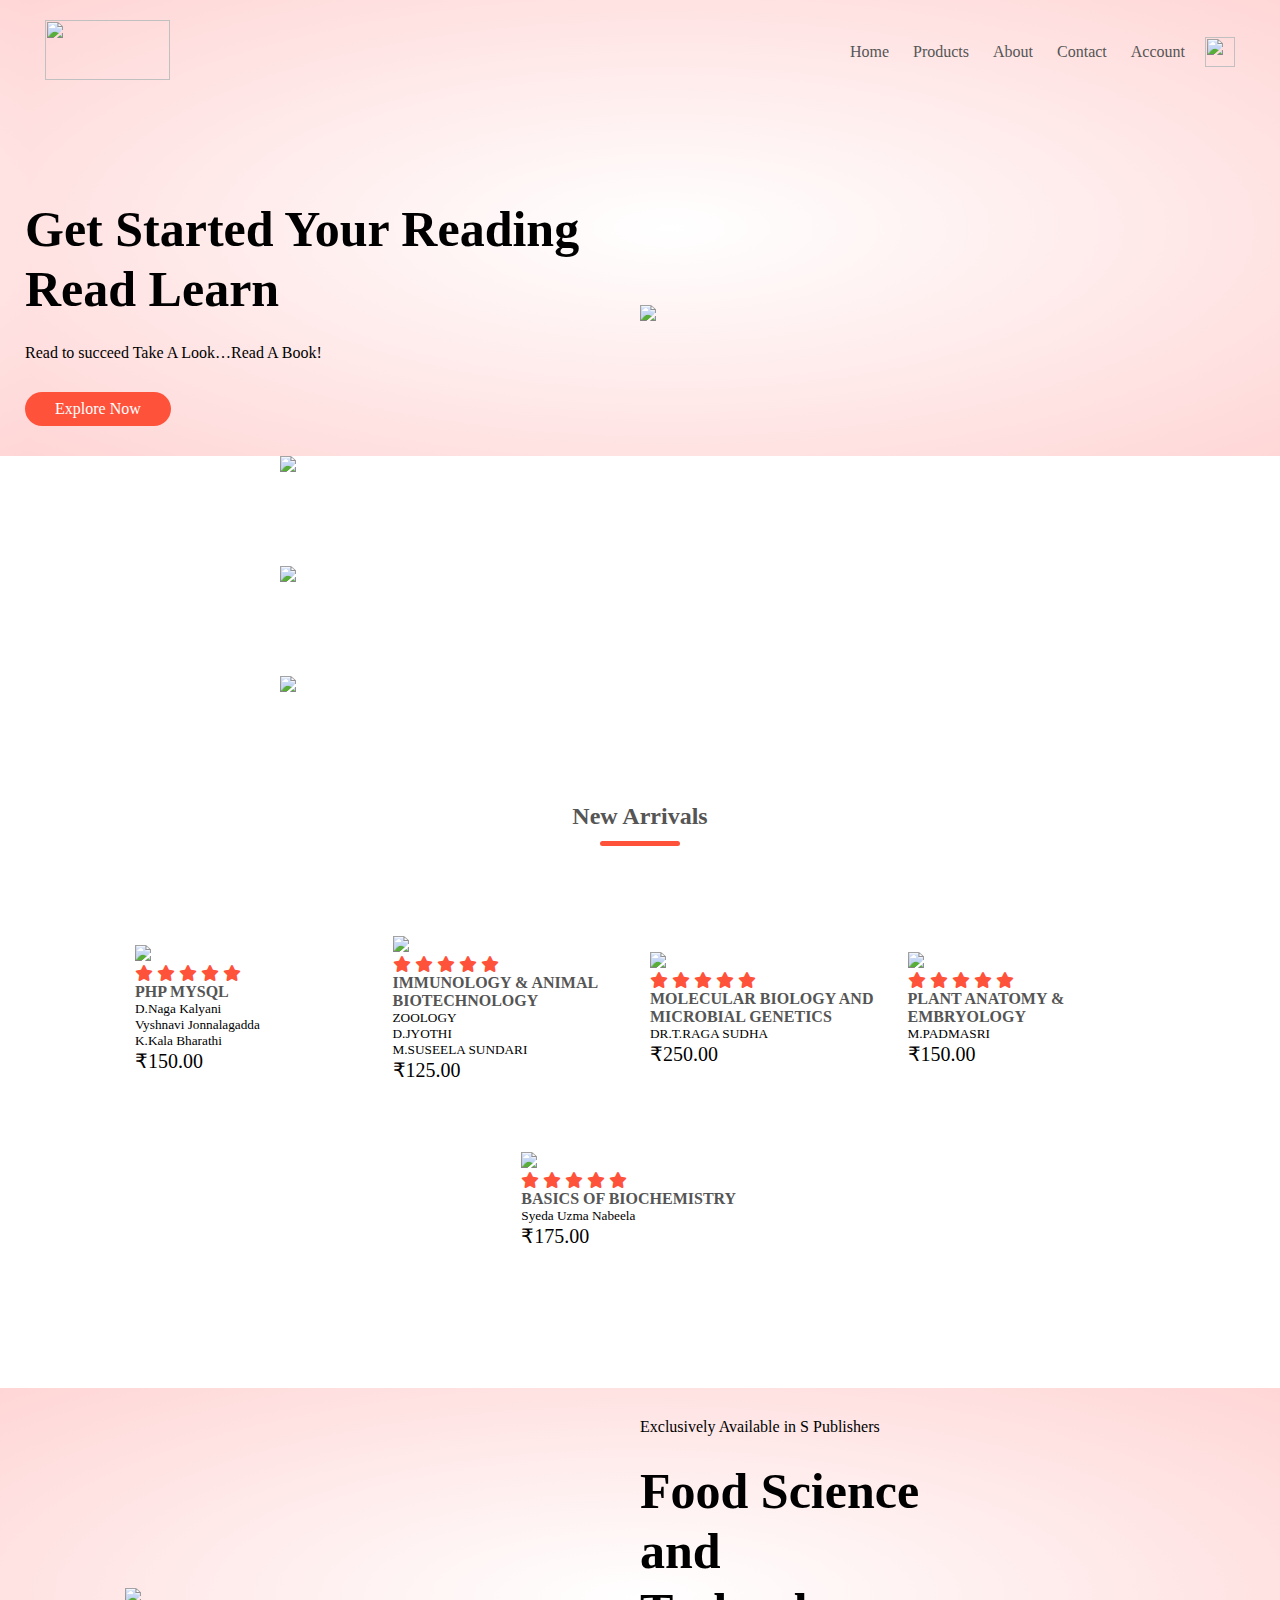
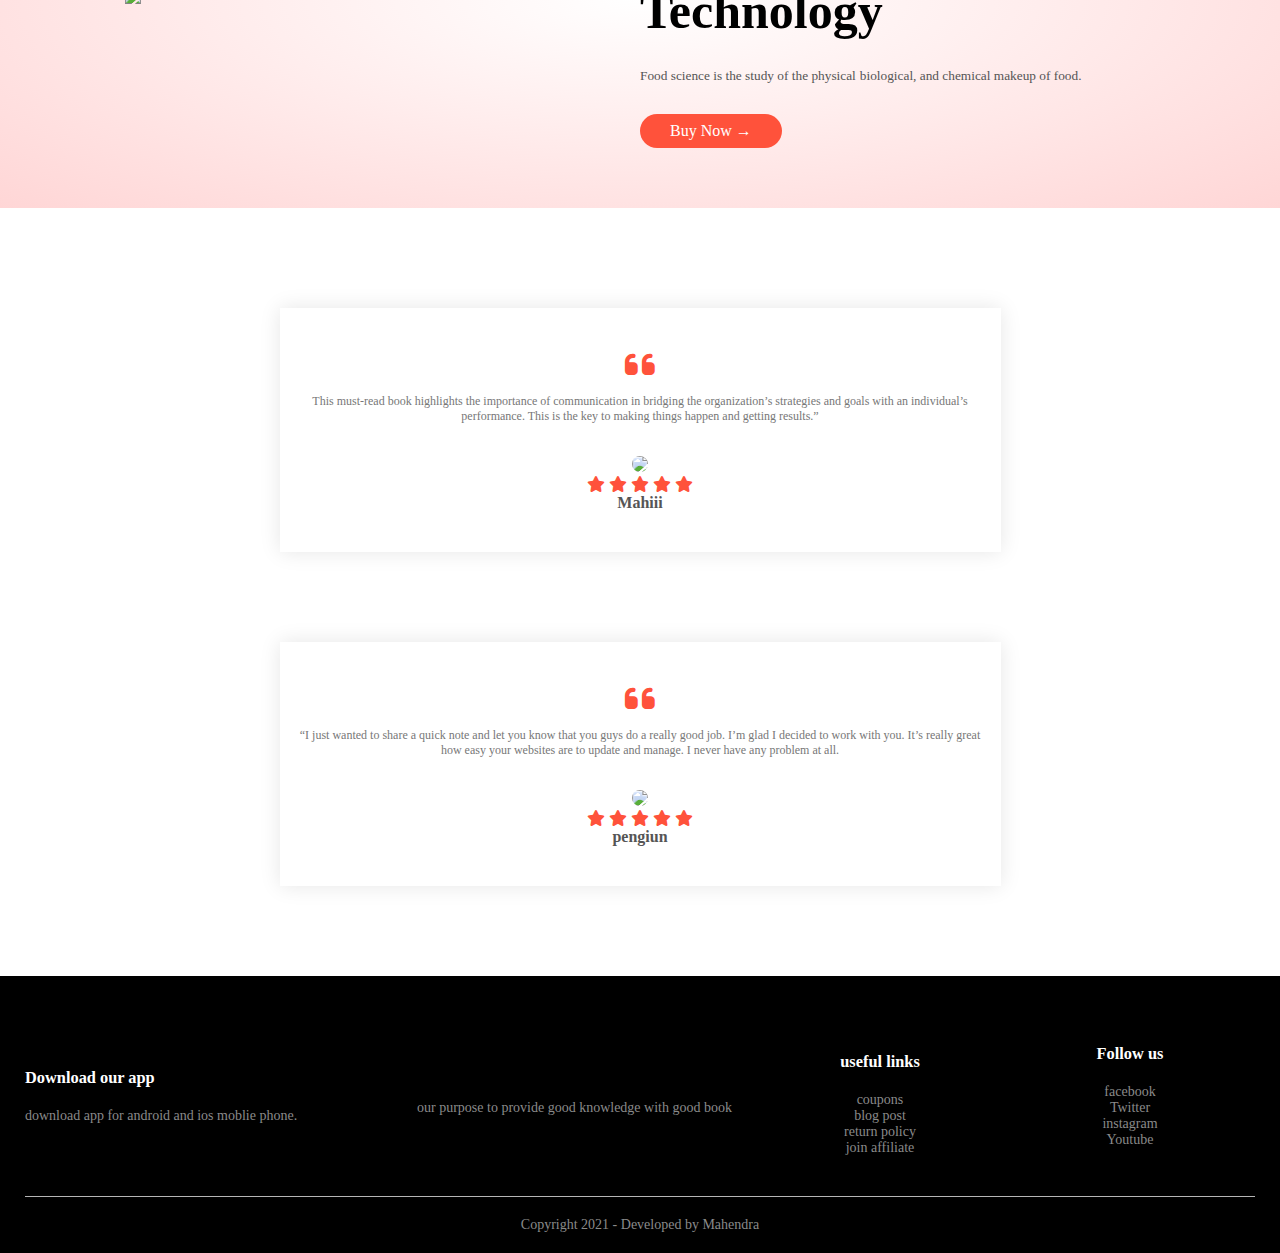
==== index.html @ 58784399 "Add files via upload" ====
<!DOCTYPE html>
<html lang="en">
<head>
    <meta charset="UTF-8">
    <meta http-equiv="X-UA-Compatible" content="IE=edge">
    <meta name="viewport" content="width=device-width, initial-scale=1.0">
    <title>S publishers ecommerce website</title>
    <link rel="stylesheet" href="style.css">
    <link rel="preconnect" href="https://fonts.googleapis.com">
<link rel="preconnect" href="https://fonts.gstatic.com" crossorigin>
<link href="https://fonts.googleapis.com/css2?family=Abyssinica+SIL&display=swap" rel="stylesheet">
<link rel="stylesheet" href="https://cdnjs.cloudflare.com/ajax/libs/font-awesome/6.2.0/css/all.min.css">
</head>
<body>
    <div class="header">
    <div class="container">
        <div class="navbar">
            <div class="logo">
                <img src="logo.jpg" width="125px" height="60px">
        </div>
        <nav>
            <ul>
                <li><a href="index.html">Home</a></li>
                <li><a href="products.html">Products</a></li>
                <li><a href="">About</a></li>
                <li><a href="">Contact</a></li>
                <li><a href="">Account</a></li>
            </ul>
        </nav>
        <img src="C:\Users\pandr\Desktop\s publishers\cart2.png" width="30px" height="30px">
        </div>
        <div class="row">
         <div class="col2">
            <h1>Get Started Your Reading <br> Read Learn</h1>
            <p>Read to succeed Take A Look…Read A Book!</p>
            <a href="" class="btn">Explore Now</a>
         </div>
         <div class="col2">
            <img src="C:\Users\pandr\Desktop\s publishers\cover-1.jpg">
         </div>   
        </div>
    </div>
</div>
<!-------featured categories--------->
<div class="categories" >
    <div class="small-container">
    <div class="row">
        <div class="col3">
            <img src="C:\Users\pandr\Desktop\s publishers\1st yr french.jpg">
        </div>
        <div class="col3">
            <img src="C:\Users\pandr\Desktop\s publishers\basic dietetics.jpg">
        </div>
        <div class="col3">
            <img src="C:\Users\pandr\Desktop\s publishers\sanskrit.jpg">
        </div>
        
    </div>
</div>
</div>
<!----featured products area -->
<div class="small-container">
    <h2 class="title">New Arrivals</h2>
    <div class="row">
        <div class="col4">
            <img src="C:\Users\pandr\Desktop\s publishers\php mysql.jpg">
            <div class="rating">
            <i class="fa fa-star"></i>
            <i class="fa fa-star"></i>
            <i class="fa fa-star"></i>
            <i class="fa fa-star"></i>
            <i class="fa fa-star"></i>
        </div>
            <h4>PHP MYSQL</h4>
            <h5>D.Naga Kalyani</h5>
            <h5>Vyshnavi Jonnalagadda</h5>
            <h5>K.Kala Bharathi</h5>
            <p>₹150.00</p>
        </div>
        <div class="col4">
            <img src="C:\Users\pandr\Desktop\s publishers\humanlogy.jpg">
            <div class="rating">
                <i class="fa fa-star"></i>
                <i class="fa fa-star"></i>
                <i class="fa fa-star"></i>
                <i class="fa fa-star"></i>
                <i class="fa fa-star"></i>
            </div>
            <h4>IMMUNOLOGY & ANIMAL BIOTECHNOLOGY</h4>
            <h5>ZOOLOGY</h5>
            <h5>D.JYOTHI</h5>
            <h5>M.SUSEELA SUNDARI</h5>
            <p>₹125.00</p>
        </div>
        <div class="col4">
            <img src="C:\Users\pandr\Desktop\s publishers\molecular biology.jpg">
           <div class="rating"> <i class="fa fa-star"></i>
            <i class="fa fa-star"></i>
            <i class="fa fa-star"></i>
            <i class="fa fa-star"></i>
            <i class="fa fa-star"></i></div>
            <h4>MOLECULAR BIOLOGY AND MICROBIAL GENETICS</h4>
            <h5>DR.T.RAGA SUDHA</h5>
            <p>₹250.00</p>
        </div>
        <div class="col4">
            <img src="C:\Users\pandr\Desktop\s publishers\plant anatomy.jpg">
            <div class="rating"> <i class="fa fa-star"></i>
                <i class="fa fa-star"></i>
                <i class="fa fa-star"></i>
                <i class="fa fa-star"></i>
                <i class="fa fa-star"></i></div>
            <h4>PLANT ANATOMY & EMBRYOLOGY</h4>
            <h5>M.PADMASRI</h5>
            <p>₹150.00</p>
        </div>
        <div class="col4">
            <img src="C:\Users\pandr\Desktop\s publishers\basics of biochemistry.jpg">
           <div class="rating"> <i class="fa fa-star"></i>
            <i class="fa fa-star"></i>
            <i class="fa fa-star"></i>
            <i class="fa fa-star"></i>
            <i class="fa fa-star"></i></div>
            <h4>BASICS OF BIOCHEMISTRY</h5>
            <h5>Syeda Uzma Nabeela</h5>
            <p>₹175.00</p>
        </div>
    </div>
</div>
<!----latest products-->
<!----offfers zone Area-->
<div class="offer">
    <div class="small-container">
        <div class="row">
            <div class="col2">
                <img src="C:\Users\pandr\Desktop\s publishers\food science.jpg" class="offer-img">
            </div>
            <div class="col2">
                <p>Exclusively Available in S Publishers</p>
                <h1>Food Science <br> and <br>Technology</h1>
                <small>Food science is the study of the physical</small>
                <small>biological, and chemical makeup of food.</small>
            <a href="" class="btn">Buy Now &#8594;</a>
            </div>
        </div>
    </div>
</div>
<!--testimonial-->
<div class="testimonial">
    <div class="small-container">
        <div class="row">
            <div class="col3">
                <i class="fa fa-quote-left"></i>
                <p>This must-read book highlights the importance of communication in bridging the organization’s strategies and goals with an individual’s performance. This is the key to making things happen and getting results.”</p>
                <img src="C:\Users\pandr\Desktop\s publishers\IMG_20210808_125549.jpg"> <!--image source-->
                <div class="rating"> <i class="fa fa-star"></i>
                    <i class="fa fa-star"></i>
                    <i class="fa fa-star"></i>
                    <i class="fa fa-star"></i>
                    <i class="fa fa-star"></i>
                </div>
                <h4>Mahiii</h4>
                
        </div>
        <div class="col3">
            <i class="fa fa-quote-left"></i>
            <p>“I just wanted to share a quick note and let you know that you guys do a really good job. I’m glad I decided to work with you. It’s really great how easy your websites are to update and manage. I never have any problem at all.</p>
            <img src="C:\Users\pandr\Desktop\s publishers\images.png">
            <div class="rating"> <i class="fa fa-star"></i>
                <i class="fa fa-star"></i>
                <i class="fa fa-star"></i>
                <i class="fa fa-star"></i>
                <i class="fa fa-star"></i>
            </div>
            <h4>pengiun</h4>
    </div>
    </div>
</div>
<!--footer-->
<div class="footer">
    <div class="container">
        <div class="row">
            <div class="footer-col-1">
                <h3>Download our app</h3>
                <p> download app for android and ios moblie phone.</p>

            </div>
             <div class="footer-col-2">
                <img src="">
                <p>our purpose to provide good knowledge with good book</p>
             </div>
        <div class="footer-col-3">
            <img src="">
            <h3>useful links</h3>
            <ul>
                <li>coupons</li>
                <li>blog post</li>
                <li>return policy</li>
                <li>join affiliate</li>
            </ul>
        </div>
        <div class="footer-col-4">
            <h3>Follow us</h3>
            <ul>
                <li>facebook</li>
                <li>Twitter</li>
                <li>instagram</li>
                <li>Youtube</li> 
            </ul>
        </div>
    </div>
    <hr>
    <p class="copyright">Copyright 2021 - Developed by Mahendra</p>
    </div>
</div>
</body>
</html>
---- style.css ----
*{
    margin: 0;
    padding: 0;
    box-sizing: border-box;
}
.navbar{
  display: flex;
  align-items: center;  
  padding: 20px;
}
.body{
  font-family: 'Abyssinica SIL', serif;
}
nav{
  flex: 1;
  text-align: right;
}
nav ul{
  display: inline-block;
  list-style-type: none;
}
nav ul li{
   display: inline-block;
   margin-right: 20px ;
}
a{
  text-decoration: none;
  color: #555;
}
.container{
  max-width: 1300px;
  margin: auto;
  padding-left: 25px;
  padding-right: 25px;
}
.row{
  display: flex;
  align-items: center;
  flex-wrap: wrap;
  justify-content: space-around;
}
.col2{
  flex-basis: 50%;
  min-width: 300px;
}
.col2 img{
  max-width: 100%;
  padding: 50px 0;
}
.col2 h1{
  font-size: 50px;
  line-height: 60px;
  margin: 25px 0;
}
.btn{
  display: inline-block;
  background: #ff523b;
  color: #fff;
  padding: 8px 30px;
  margin: 30px 0;
  border-radius: 30px;
  transition: 0.5s;
}
.btn:hover{
  background: #563434;
}
.header{
  background: radial-gradient(#fff,#ffd6d6);
  background-position: 30px;
}
.header .row{
  margin-top: 70px;
}
.categories{
  margin-top: 70px 0;
}
.col3{
  flex-basis: 70%;
  min-width: 250px;
  margin-bottom: 90px;
}
.col3 img{
  width: 100%;
}
.small-container{
  max-width: 1080px;
  margin: auto;
  padding-right: 25px;
  padding-left: 25px;
}
.col4{
  flex-basis: 25%;
  padding: 10px;
  min-width: 200px;
  margin-bottom: 50px;
  transition: 0.5s;
}
.col4 img{
  width:100%;
}
.title{
text-align: center;
margin: 0 auto 80px;
position: relative;
line-height: 60px;
color: #555;
}
.title::after{
   content: '';
   background: #ff523b;
   width: 80px;
   height: 5px;
   border-radius: 5px;
   position: absolute;
   bottom: 0;
   left: 50%;
   transform: translateX(-50%);
}
h4{
  color: #555;
  font-weight: bold;
}
h5{
  color: black;
  font-weight: lighter;
}
.col4 p{
  font-size: 20px;
}
.col4:hover{
  transform: translateY(-5px);
}
.offer{
  background: radial-gradient(#fff,#ffd6d6);
  margin-top: 80px;
  padding: 30px 0;
}
.col2.offer-img{
  padding: 30px;
}
small{
  color: #555;
  text-align: right;
}
.testimonial{
  padding-top: 100px;
}
.testimonial .col3{
  text-align: center;
  padding: 40px 20px;
  box-shadow: 0 0 20px 0px rgba(0,0,0,0.1);
  cursor: pointer;
  transition: 0.5s;
}
.testimonial .col3 img{
  width: 50px;
  margin-top: 20px;
  border-radius: 50%;
}
.testimonial .col3:hover{
  transform: translateY(-10px);
}
.rating .fa{
  color: #ff523b;
 }
 .fa.fa-quote-left{
  font-size: 34px;
  color: #ff523b;
 }
 .col3 p{
  font-size: 12px;
  margin: 12px 0;
  color: #777;
 }
 .testimonial .col3 h3{
  font-weight:600;
  color: #555;
  font-size: 15px;
 }
 /*-------------footer-------*/
 .footer{
  background: black;
  color: #8a8a8a;
  font-size: 14px;
  padding: 60px 0 20px;
 }
.footer p{
  color: #8a8a8a;
}
.footer h3{
  color: #fff;
  margin-bottom: 20px;
}
.footer-col-1,.footer-col-2,.footer-col-3,.footer-col-4{
  min-width: 250px;
  margin-bottom: 20px;
}
.footer-col-1{
  flex-basis: 30%;
}
.footer-col-2{
  flex: 1;
  text-align: center;
}
.footer-col-2 img{
  width: 180px;
  margin-bottom: 20px;
}
.footer-col-3,.footer-col-4{
  flex-basis: 12%;
  text-align: center;
}
ul{
  list-style-type: none;
}
.footer hr{
  border: none;
  background: #b5b5b5;
  height: 1px;
  margin: 20px 0;
}
.copyright{
  text-align: center;
}
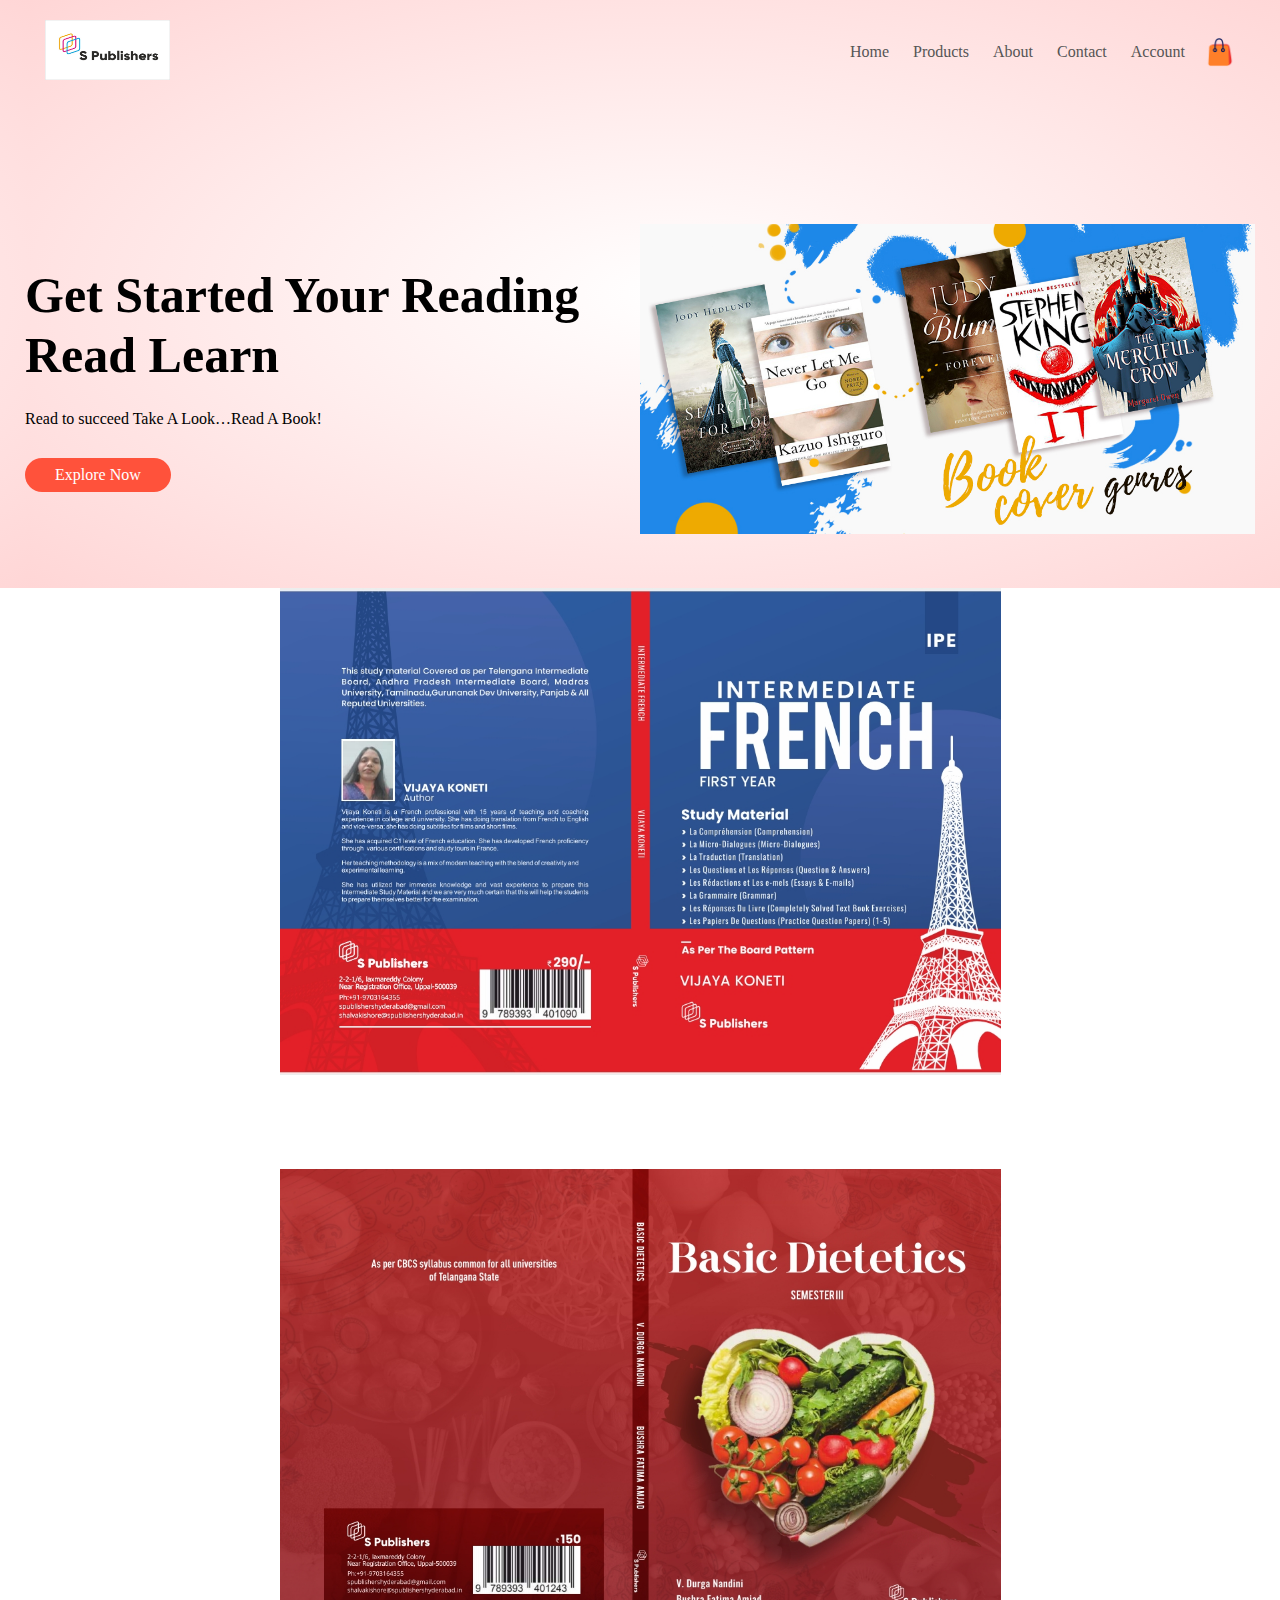
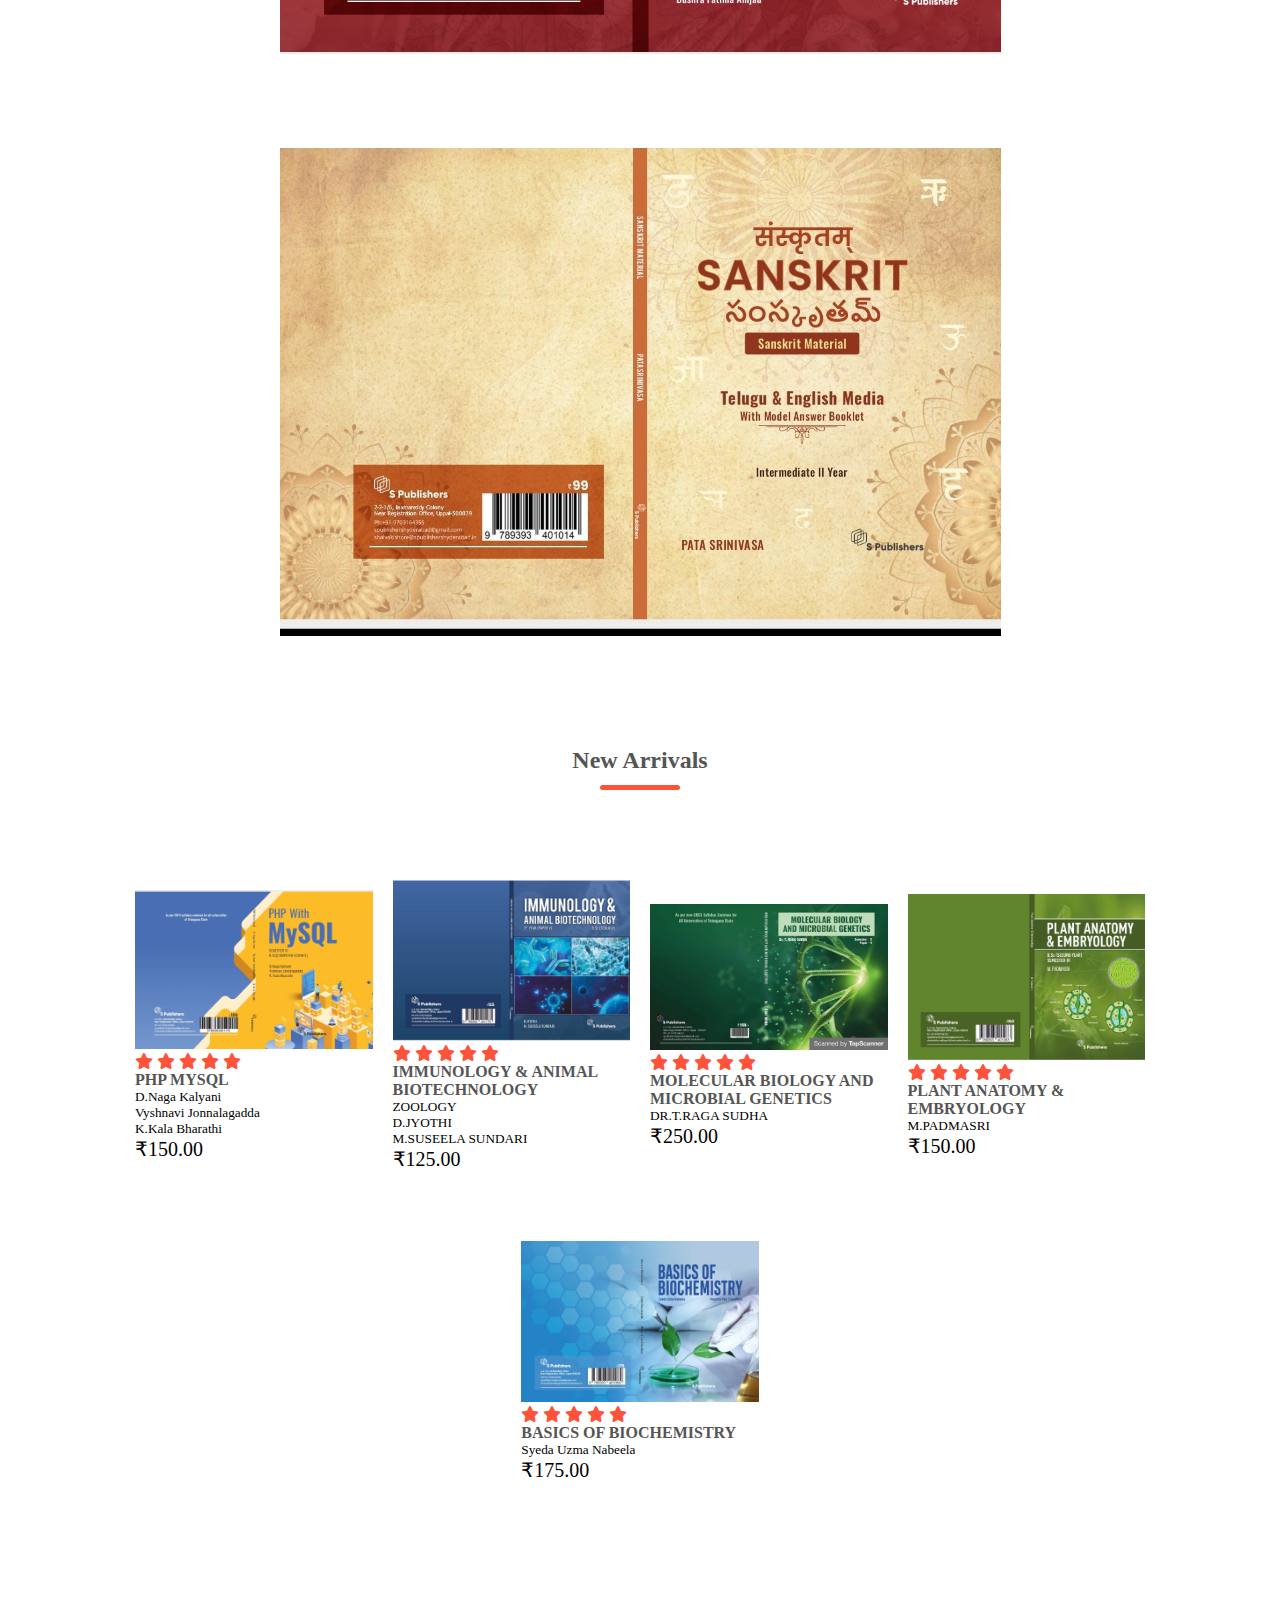
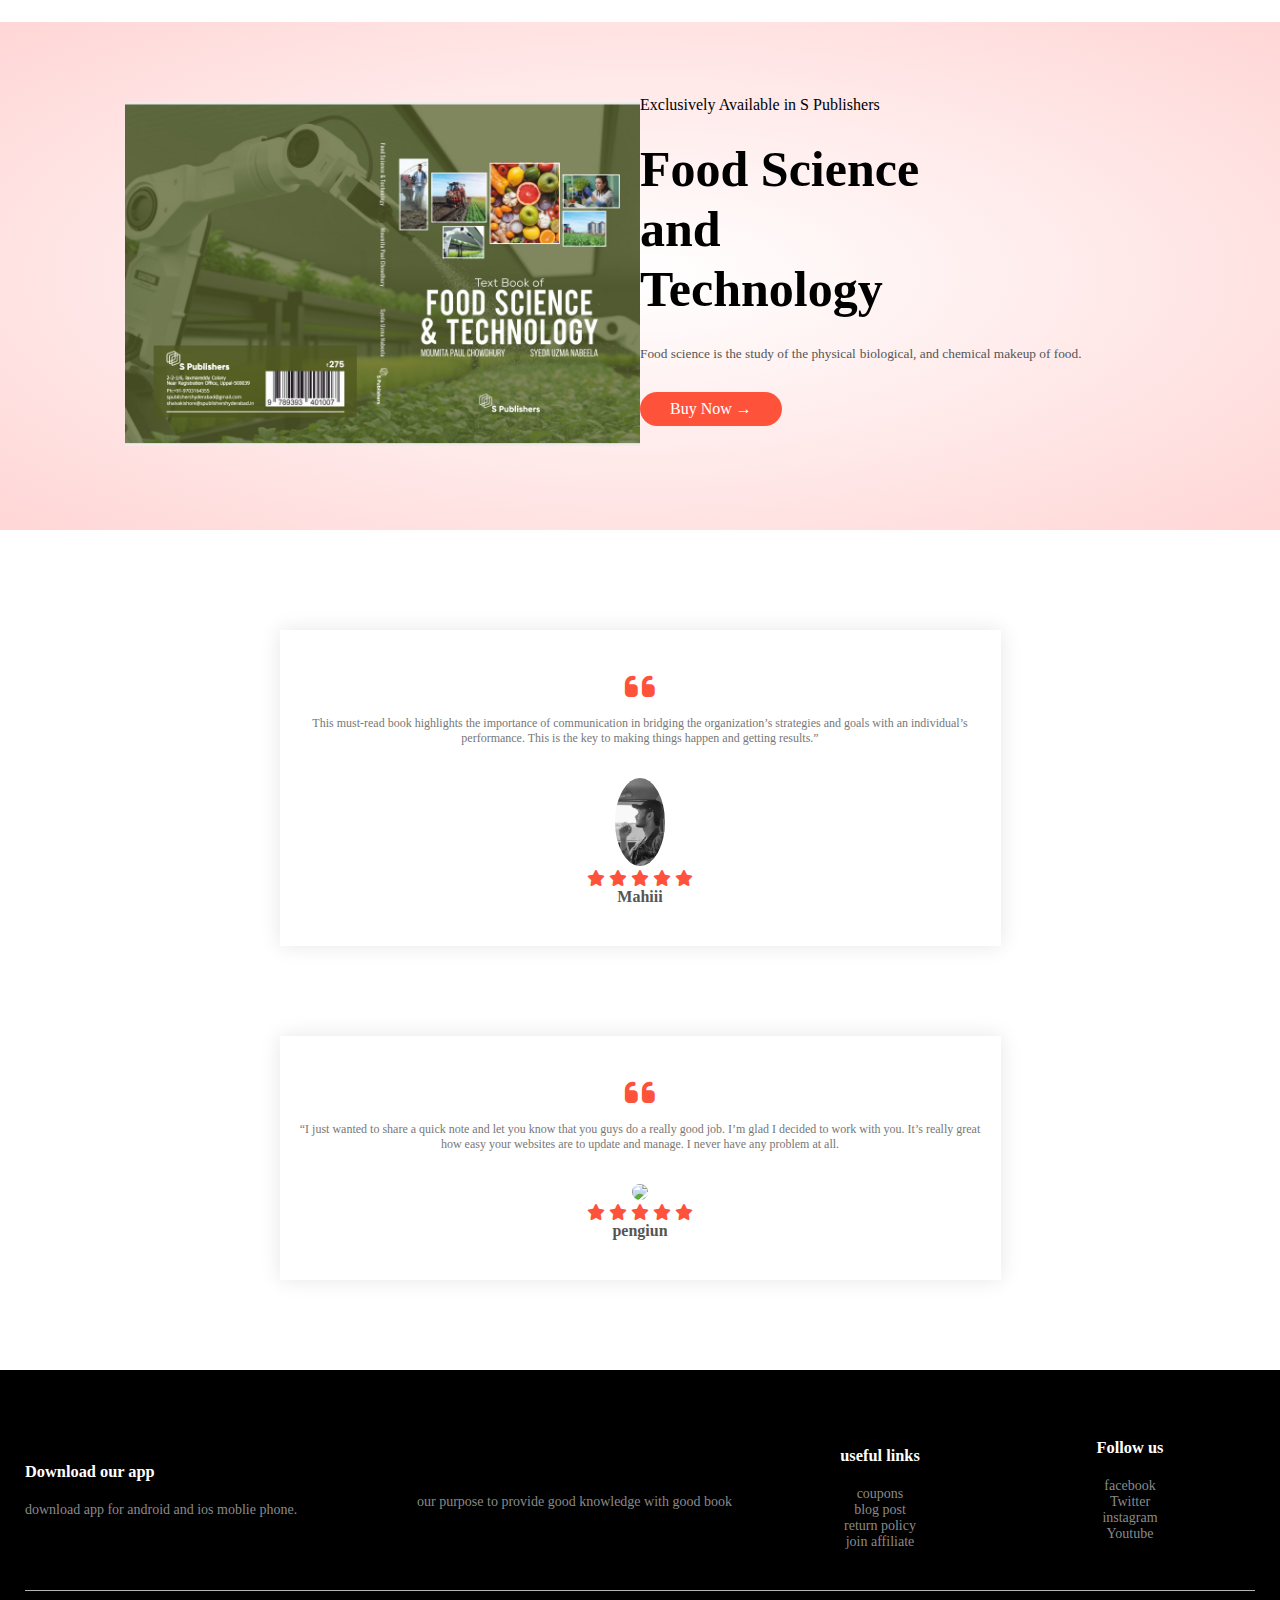
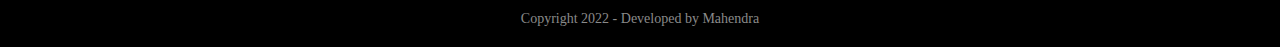
==== commit d903ceb0: "Add files via upload" ====
--- a/index.html
+++ b/index.html
@@ -27,7 +27,7 @@
                 <li><a href="">Account</a></li>
             </ul>
         </nav>
-        <img src="C:\Users\pandr\Desktop\s publishers\cart2.png" width="30px" height="30px">
+        <img src="cart2.png" width="30px" height="30px">
         </div>
         <div class="row">
          <div class="col2">
@@ -36,7 +36,7 @@
             <a href="" class="btn">Explore Now</a>
          </div>
          <div class="col2">
-            <img src="C:\Users\pandr\Desktop\s publishers\cover-1.jpg">
+            <img src="cover-1.jpg">
          </div>   
         </div>
     </div>
@@ -46,15 +46,14 @@
     <div class="small-container">
     <div class="row">
         <div class="col3">
-            <img src="C:\Users\pandr\Desktop\s publishers\1st yr french.jpg">
-        </div>
-        <div class="col3">
-            <img src="C:\Users\pandr\Desktop\s publishers\basic dietetics.jpg">
-        </div>
-        <div class="col3">
-            <img src="C:\Users\pandr\Desktop\s publishers\sanskrit.jpg">
-        </div>
-        
+            <img src="1st yr french.jpg">
+        </div>
+        <div class="col3">
+            <img src="basic dietetics.jpg">
+        </div>
+        <div class="col3">
+            <img src="sanskrit.jpg">
+        </div>
     </div>
 </div>
 </div>
@@ -63,7 +62,7 @@
     <h2 class="title">New Arrivals</h2>
     <div class="row">
         <div class="col4">
-            <img src="C:\Users\pandr\Desktop\s publishers\php mysql.jpg">
+            <img src="php mysql.jpg">
             <div class="rating">
             <i class="fa fa-star"></i>
             <i class="fa fa-star"></i>
@@ -78,7 +77,7 @@
             <p>₹150.00</p>
         </div>
         <div class="col4">
-            <img src="C:\Users\pandr\Desktop\s publishers\humanlogy.jpg">
+            <img src="humanlogy.jpg">
             <div class="rating">
                 <i class="fa fa-star"></i>
                 <i class="fa fa-star"></i>
@@ -93,7 +92,7 @@
             <p>₹125.00</p>
         </div>
         <div class="col4">
-            <img src="C:\Users\pandr\Desktop\s publishers\molecular biology.jpg">
+            <img src="molecular biology.jpg">
            <div class="rating"> <i class="fa fa-star"></i>
             <i class="fa fa-star"></i>
             <i class="fa fa-star"></i>
@@ -104,7 +103,7 @@
             <p>₹250.00</p>
         </div>
         <div class="col4">
-            <img src="C:\Users\pandr\Desktop\s publishers\plant anatomy.jpg">
+            <img src="plant anatomy.jpg">
             <div class="rating"> <i class="fa fa-star"></i>
                 <i class="fa fa-star"></i>
                 <i class="fa fa-star"></i>
@@ -115,7 +114,7 @@
             <p>₹150.00</p>
         </div>
         <div class="col4">
-            <img src="C:\Users\pandr\Desktop\s publishers\basics of biochemistry.jpg">
+            <img src="basics of biochemistry.jpg">
            <div class="rating"> <i class="fa fa-star"></i>
             <i class="fa fa-star"></i>
             <i class="fa fa-star"></i>
@@ -133,7 +132,7 @@
     <div class="small-container">
         <div class="row">
             <div class="col2">
-                <img src="C:\Users\pandr\Desktop\s publishers\food science.jpg" class="offer-img">
+                <img src="food science.jpg" class="offer-img">
             </div>
             <div class="col2">
                 <p>Exclusively Available in S Publishers</p>
@@ -152,7 +151,7 @@
             <div class="col3">
                 <i class="fa fa-quote-left"></i>
                 <p>This must-read book highlights the importance of communication in bridging the organization’s strategies and goals with an individual’s performance. This is the key to making things happen and getting results.”</p>
-                <img src="C:\Users\pandr\Desktop\s publishers\IMG_20210808_125549.jpg"> <!--image source-->
+                <img src="IMG_20210808_125549.jpg"> <!--image source-->
                 <div class="rating"> <i class="fa fa-star"></i>
                     <i class="fa fa-star"></i>
                     <i class="fa fa-star"></i>
@@ -165,7 +164,7 @@
         <div class="col3">
             <i class="fa fa-quote-left"></i>
             <p>“I just wanted to share a quick note and let you know that you guys do a really good job. I’m glad I decided to work with you. It’s really great how easy your websites are to update and manage. I never have any problem at all.</p>
-            <img src="C:\Users\pandr\Desktop\s publishers\images.png">
+            <img src="images. ">
             <div class="rating"> <i class="fa fa-star"></i>
                 <i class="fa fa-star"></i>
                 <i class="fa fa-star"></i>
@@ -210,7 +209,7 @@
         </div>
     </div>
     <hr>
-    <p class="copyright">Copyright 2021 - Developed by Mahendra</p>
+    <p class="copyright">Copyright 2022 - Developed by Mahendra</p>
     </div>
 </div>
 </body>
